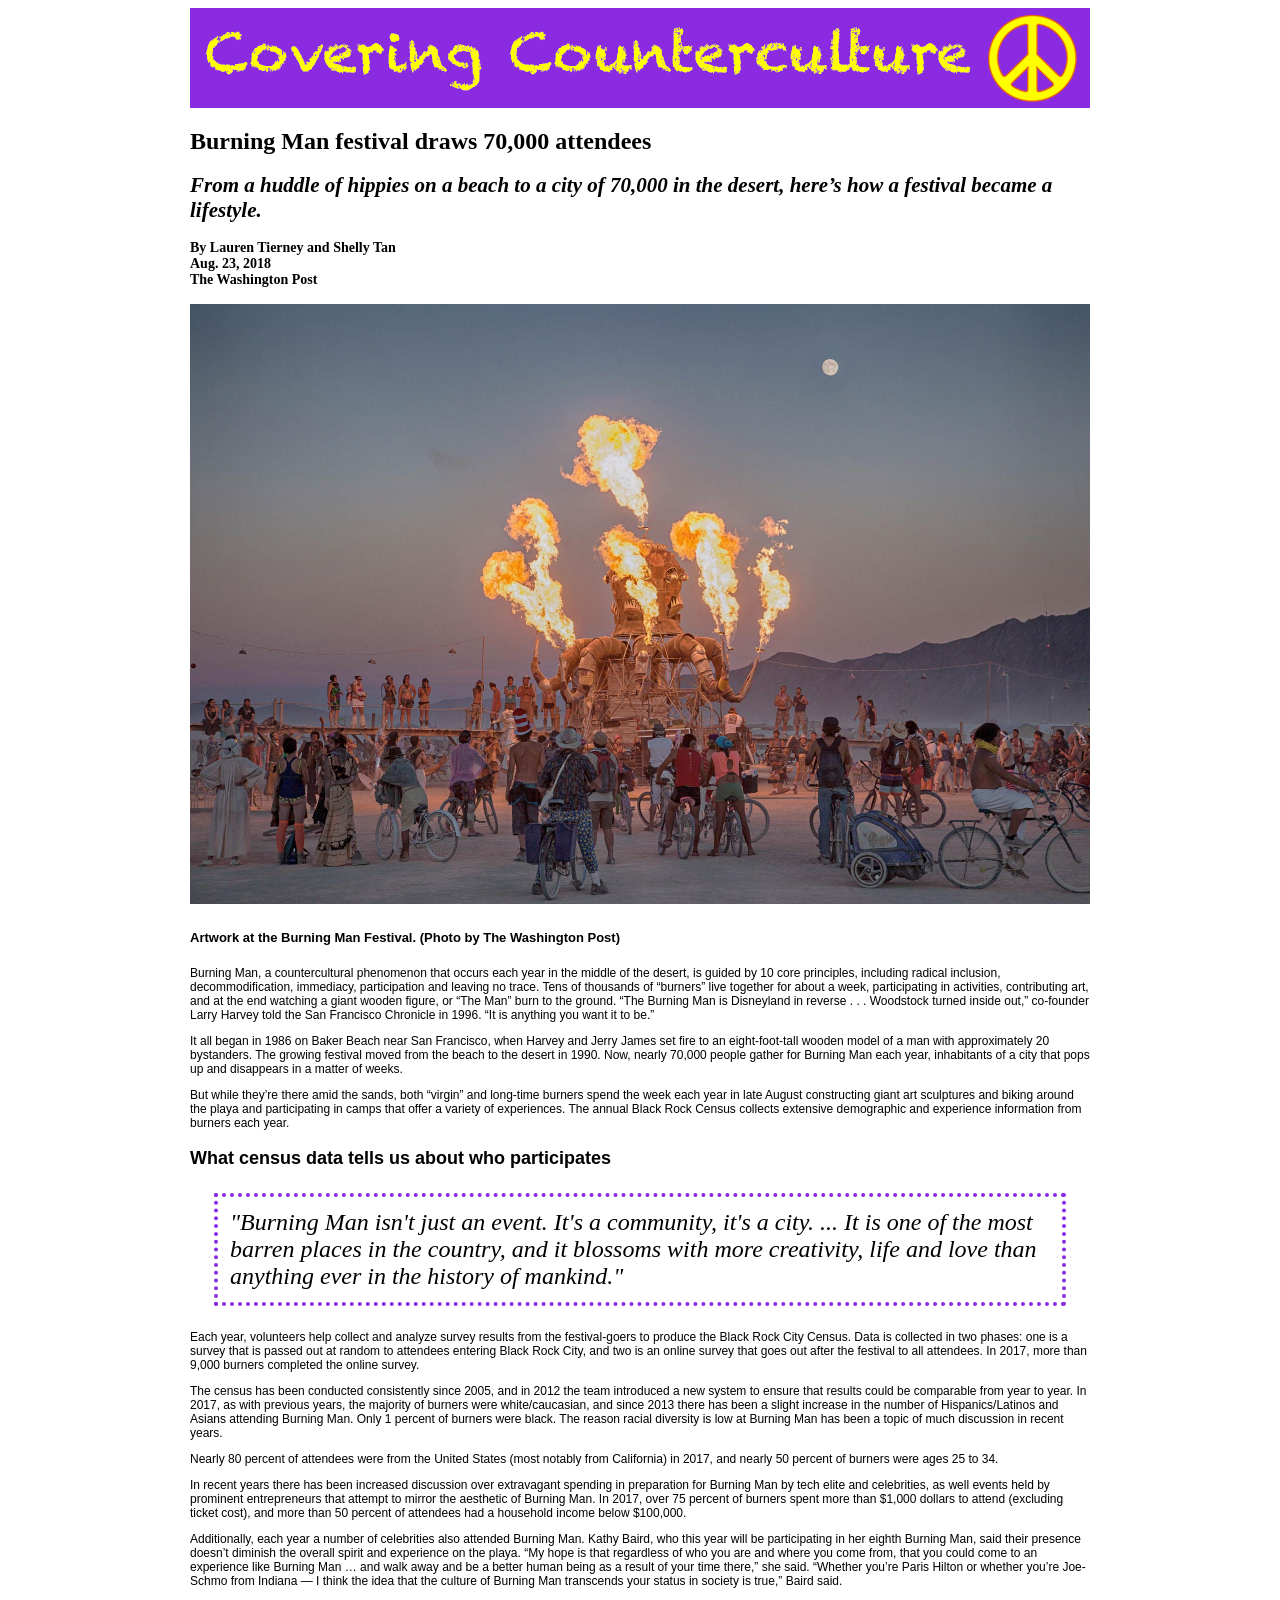
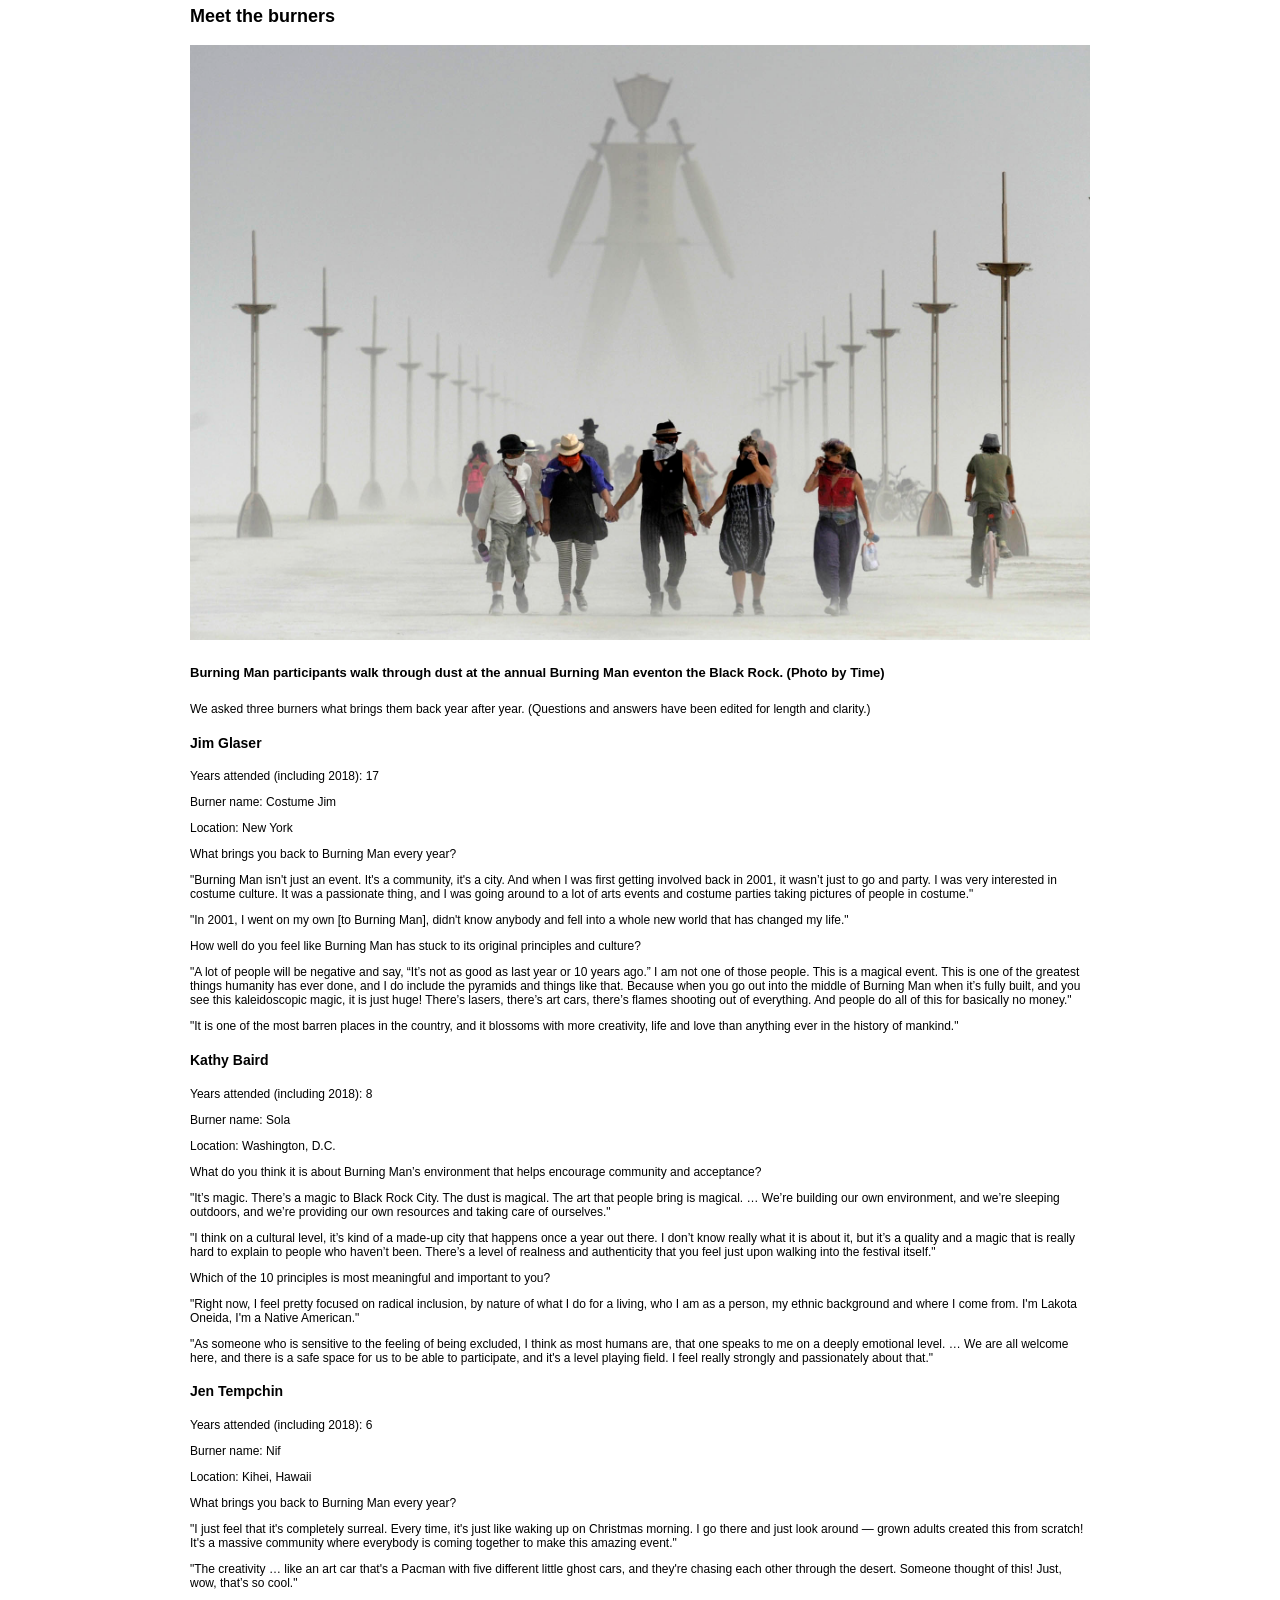
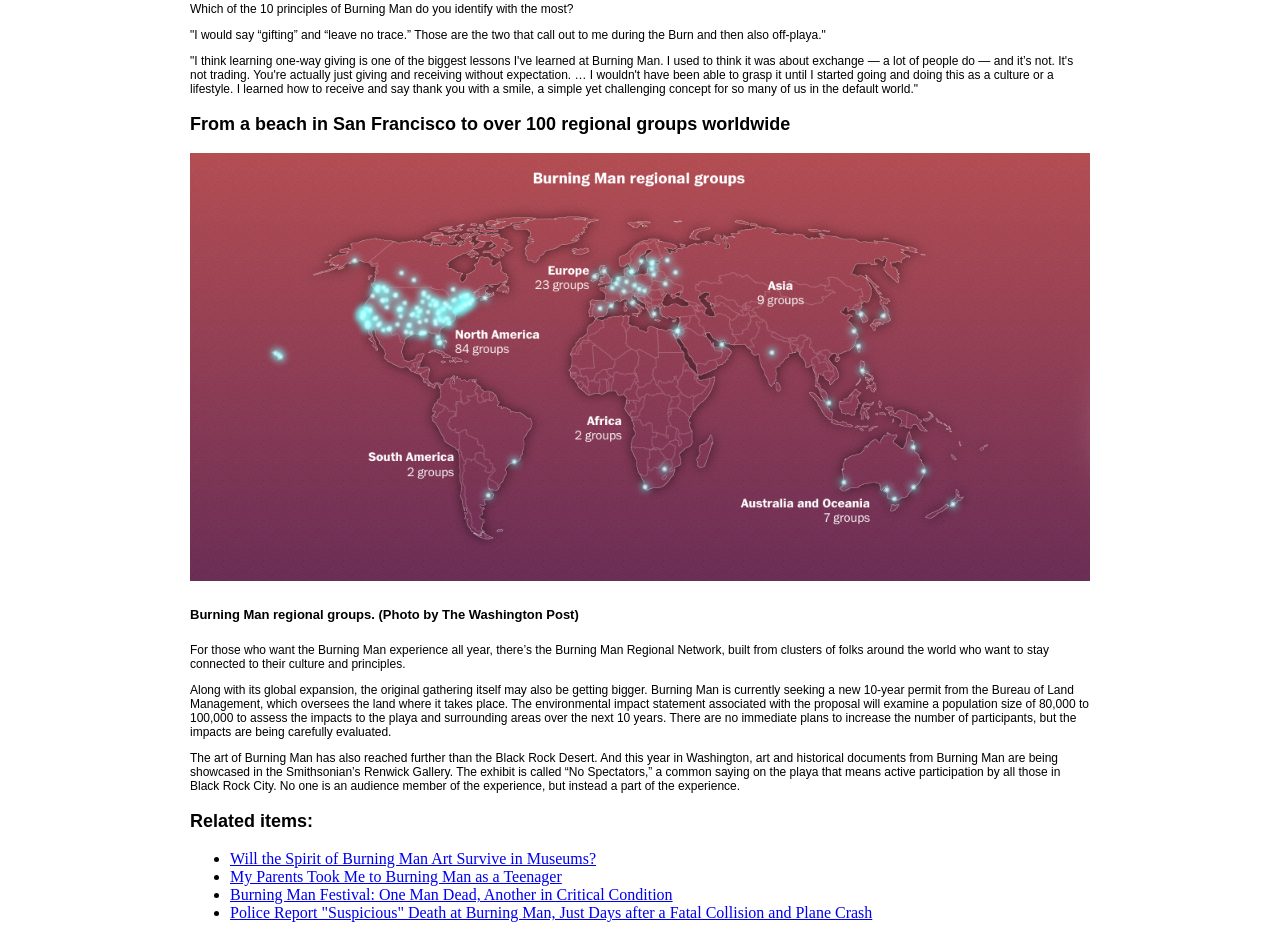
==== midterm/index.html @ 51c1e282 "first draft of midterm" ====
<!DOCTYPE html>
<html lang="en">
  <head>
    <title>Burning Man festival draws 70,000 attendees</title>
    <link href="style.css" type="text/css" rel="stylesheet">
  </head>
  <body>
    <!-- body of my html page -->
    <div id="container">
      <img src="banner.png" alt="banner" id="banner">
      <h1 id="headline">Burning Man festival draws 70,000 attendees</h1>

      <h2 id="deckline">From a huddle of hippies on a beach to a city of 70,000 in the desert, here’s how a festival became a lifestyle.</h2>

      <div id="byline">By Lauren Tierney and Shelly Tan<br>
      Aug. 23, 2018<br>
      The Washington Post<br><br></div>

      <img src="burning-man-splash-image.jpg" alt="artwork" class="image">

      <h5>Artwork at the Burning Man Festival. (Photo by The Washington Post)</h5>

      <p>Burning Man, a countercultural phenomenon that occurs each year in the middle of the desert, is guided by 10 core principles, including radical inclusion, decommodification, immediacy, participation and leaving no trace. Tens of thousands of “burners” live together for about a week, participating in activities, contributing art, and at the end watching a giant wooden figure, or “The Man” burn to the ground. “The Burning Man is Disneyland in reverse . . . Woodstock turned inside out,” co-founder Larry Harvey told the San Francisco Chronicle in 1996. “It is anything you want it to be.”</p>

      <p>It all began in 1986 on Baker Beach near San Francisco, when Harvey and Jerry James set fire to an eight-foot-tall wooden model of a man with approximately 20 bystanders. The growing festival moved from the beach to the desert in 1990. Now, nearly 70,000 people gather for Burning Man each year, inhabitants of a city that pops up and disappears in a matter of weeks.</p>

      <p>But while they’re there amid the sands, both “virgin” and long-time burners spend the week each year in late August constructing giant art sculptures and biking around the playa and participating in camps that offer a variety of experiences. The annual Black Rock Census collects extensive demographic and experience information from burners each year.</p>

      <h3 class="subhead">What census data tells us about who participates</h3>

      <blockquote>"Burning Man isn't just an event. It's a community, it's a city. ... It is one of the most barren places in the country, and it blossoms with more creativity, life and love than anything ever in the history of mankind."</blockquote>

      <p>Each year, volunteers help collect and analyze survey results from the festival-goers to produce the Black Rock City Census. Data is collected in two phases: one is a survey that is passed out at random to attendees entering Black Rock City, and two is an online survey that goes out after the festival to all attendees. In 2017, more than 9,000 burners completed the online survey.</p>

      <p>The census has been conducted consistently since 2005, and in 2012 the team introduced a new system to ensure that results could be comparable from year to year. In 2017, as with previous years, the majority of burners were white/caucasian, and since 2013 there has been a slight increase in the number of Hispanics/Latinos and Asians attending Burning Man. Only 1 percent of burners were black. The reason racial diversity is low at Burning Man has been a topic of much discussion in recent years.</p>

      <p>Nearly 80 percent of attendees were from the United States (most notably from California) in 2017, and nearly 50 percent of burners were ages 25 to 34.</p>

      <p>In recent years there has been increased discussion over extravagant spending in preparation for Burning Man by tech elite and celebrities, as well events held by prominent entrepreneurs that attempt to mirror the aesthetic of Burning Man. In 2017, over 75 percent of burners spent more than $1,000 dollars to attend (excluding ticket cost), and more than 50 percent of attendees had a household income below $100,000.</p>

      <p>Additionally, each year a number of celebrities also attended Burning Man. Kathy Baird, who this year will be participating in her eighth Burning Man, said their presence doesn’t diminish the overall spirit and experience on the playa. “My hope is that regardless of who you are and where you come from, that you could come to an experience like Burning Man … and walk away and be a better human being as a result of your time there,” she said. “Whether you’re Paris Hilton or whether you’re Joe-Schmo from Indiana — I think the idea that the culture of Burning Man transcends your status in society is true,” Baird said.</p>

      <h3 class="subhead">Meet the burners</h3>

      <img src="burning-man-time-photo.jpg" alt="walk" class="image">

      <h5>Burning Man participants walk through dust at the annual Burning Man eventon the Black Rock. (Photo by Time)</h5>

      <p>We asked three burners what brings them back year after year. (Questions and answers have been edited for length and clarity.)</p>

      <h4>Jim Glaser</h4>

      <p>Years attended (including 2018): 17</p>

      <p>Burner name: Costume Jim</p>

      <p>Location: New York</p>

      <p>What brings you back to Burning Man every year?</p>

      <p>"Burning Man isn't just an event. It's a community, it's a city. And when I was first getting involved back in 2001, it wasn’t just to go and party. I was very interested in costume culture. It was a passionate thing, and I was going around to a lot of arts events and costume parties taking pictures of people in costume."</p>

      <p>"In 2001, I went on my own [to Burning Man], didn't know anybody and fell into a whole new world that has changed my life."</p>

      <p>How well do you feel like Burning Man has stuck to its original principles and culture?</p>

      <p>"A lot of people will be negative and say, “It’s not as good as last year or 10 years ago.” I am not one of those people. This is a magical event. This is one of the greatest things humanity has ever done, and I do include the pyramids and things like that. Because when you go out into the middle of Burning Man when it’s fully built, and you see this kaleidoscopic magic, it is just huge! There’s lasers, there’s art cars, there’s flames shooting out of everything. And people do all of this for basically no money."</p>

      <p>"It is one of the most barren places in the country, and it blossoms with more creativity, life and love than anything ever in the history of mankind."</p>

      <h4>Kathy Baird</h4>

      <p>Years attended (including 2018): 8</p>

      <p>Burner name: Sola</p>

      <p>Location: Washington, D.C.</p>

      <p>What do you think it is about Burning Man’s environment that helps encourage community and acceptance?</p>

      <p>"It’s magic. There’s a magic to Black Rock City. The dust is magical. The art that people bring is magical. … We’re building our own environment, and we’re sleeping outdoors, and we’re providing our own resources and taking care of ourselves."</p>

      <p>"I think on a cultural level, it’s kind of a made-up city that happens once a year out there. I don’t know really what it is about it, but it’s a quality and a magic that is really hard to explain to people who haven’t been. There’s a level of realness and authenticity that you feel just upon walking into the festival itself."</p>

      <p>Which of the 10 principles is most meaningful and important to you?</p>

      <p>"Right now, I feel pretty focused on radical inclusion, by nature of what I do for a living, who I am as a person, my ethnic background and where I come from. I'm Lakota Oneida, I'm a Native American."</p>

      <p>"As someone who is sensitive to the feeling of being excluded, I think as most humans are, that one speaks to me on a deeply emotional level. … We are all welcome here, and there is a safe space for us to be able to participate, and it's a level playing field. I feel really strongly and passionately about that."</p>

      <h4>Jen Tempchin</h4>

      <p>Years attended (including 2018): 6</p>

      <p>Burner name: Nif</p>

      <p>Location: Kihei, Hawaii</p>

      <p>What brings you back to Burning Man every year?</p>

      <p>"I just feel that it's completely surreal. Every time, it's just like waking up on Christmas morning. I go there and just look around — grown adults created this from scratch! It's a massive community where everybody is coming together to make this amazing event."</p>

      <p>"The creativity … like an art car that's a Pacman with five different little ghost cars, and they're chasing each other through the desert. Someone thought of this! Just, wow, that’s so cool."</p>

      <p>Which of the 10 principles of Burning Man do you identify with the most?</p>

      <p>"I would say “gifting” and “leave no trace.” Those are the two that call out to me during the Burn and then also off-playa."</p>

      <p>"I think learning one-way giving is one of the biggest lessons I've learned at Burning Man. I used to think it was about exchange — a lot of people do — and it’s not. It's not trading. You're actually just giving and receiving without expectation. … I wouldn't have been able to grasp it until I started going and doing this as a culture or a lifestyle. I learned how to receive and say thank you with a smile, a simple yet challenging concept for so many of us in the default world."</p>

      <h3 class="subhead">From a beach in San Francisco to over 100 regional groups worldwide</h3>

      <img src="burning-man-map.png" alt="map" class="image">

      <h5>Burning Man regional groups. (Photo by The Washington Post)</h5>

      <p>For those who want the Burning Man experience all year, there’s the Burning Man Regional Network, built from clusters of folks around the world who want to stay connected to their culture and principles.</p>

      <p>Along with its global expansion, the original gathering itself may also be getting bigger. Burning Man is currently seeking a new 10-year permit from the Bureau of Land Management, which oversees the land where it takes place. The environmental impact statement associated with the proposal will examine a population size of 80,000 to 100,000 to assess the impacts to the playa and surrounding areas over the next 10 years. There are no immediate plans to increase the number of participants, but the impacts are being carefully evaluated.</p>

      <p>The art of Burning Man has also reached further than the Black Rock Desert. And this year in Washington, art and historical documents from Burning Man are being showcased in the Smithsonian’s Renwick Gallery. The exhibit is called “No Spectators,” a common saying on the playa that means active participation by all those in Black Rock City. No one is an audience member of the experience, but instead a part of the experience.</p>

      <h3 class="subhead">Related items:</h3>
      <ul>
        <li><a href=https://www.nytimes.com/2018/03/23/arts/design/burning-man-art-renwick-gallery.html target=_new>Will the Spirit of Burning Man Art Survive in Museums?</a></li>
        <li><a href=https://www.vogue.com/article/burning-man-festival-with-family-teenagers target=_new>My Parents Took Me to Burning Man as a Teenager</a></li>
        <li><a href=https://www.rollingstone.com/music/music-news/burning-man-festival-one-man-dead-another-in-critical-condition-195101/ target=_new>Burning Man Festival: One Man Dead, Another in Critical Condition</a></li>
        <li><a href=https://www.newsweek.com/burning-man-suspicious-death-plane-crash-car-accident-1457036 target=_new>Police Report "Suspicious" Death at Burning Man, Just Days after a Fatal Collision and Plane Crash</a></li>
      </ul>

    </div>
  </body>
</html>
---- midterm/style.css ----
/* styles for my resume */

blockquote {
  border: 4px dotted #8A2BE2;
  font-size: 24px;
  font-style: italic;
  margin: 24px;
  padding: 12px;
}

h1 {
  font-family: "Times New Roman";
  font-size: 24px;
}

h2 {
  font-family: "Times New Roman";
  font-size: 21px;
  font-style: italic;
}

h3 {
  font-family: Helvetica;
  font-size: 18px;
}

h4 {
  font-family: Helvetica;
  font-size: 14px;
}

h5 {
  font-family: Helvetica;
  font-size: 13px;
}

p {
  font-family: Helvetica, Arial, sans-serif;
  font-size: 12px;
}

.image {
  height: auto;
  max-width: 900px;
}

#byline {
  font-family: "Times New Roman";
  font-size: 14px;
  font-weight: 700;
}

#container {
  margin: 0 auto;
  width: 900px;
}
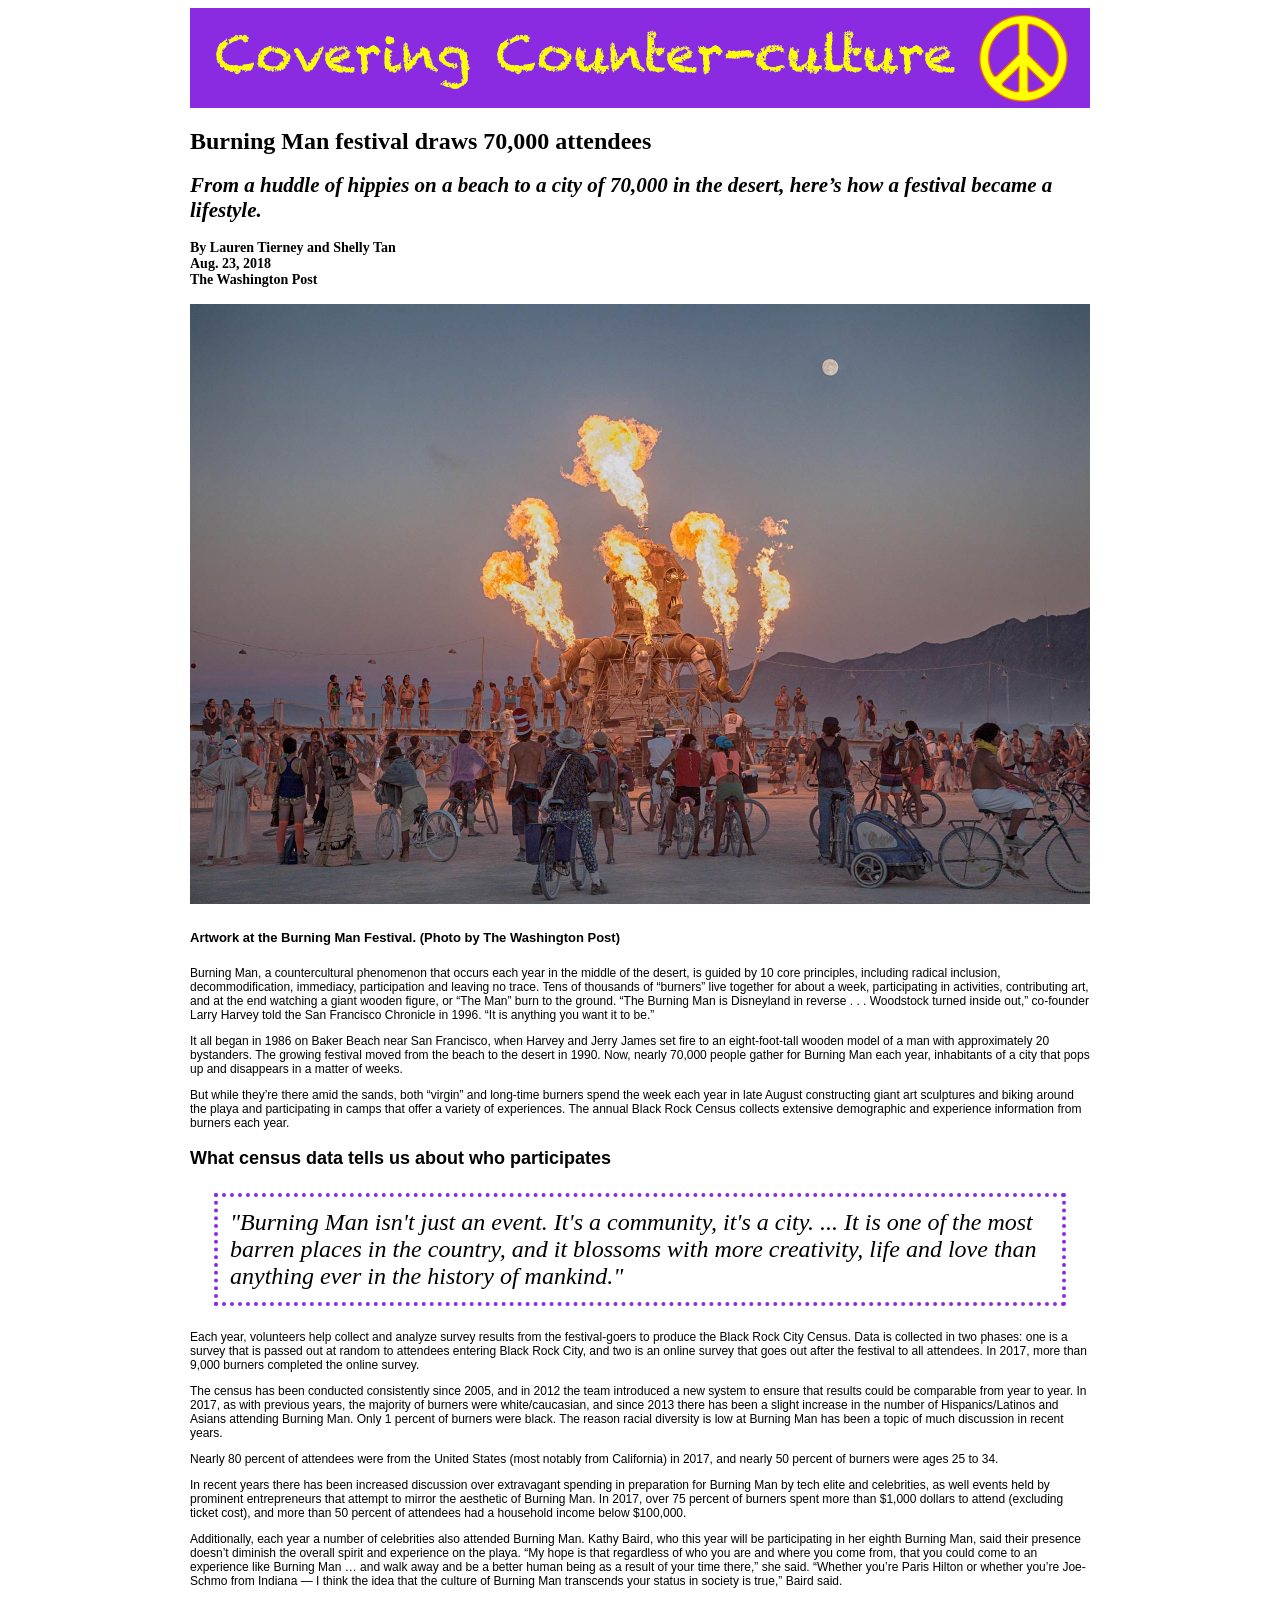
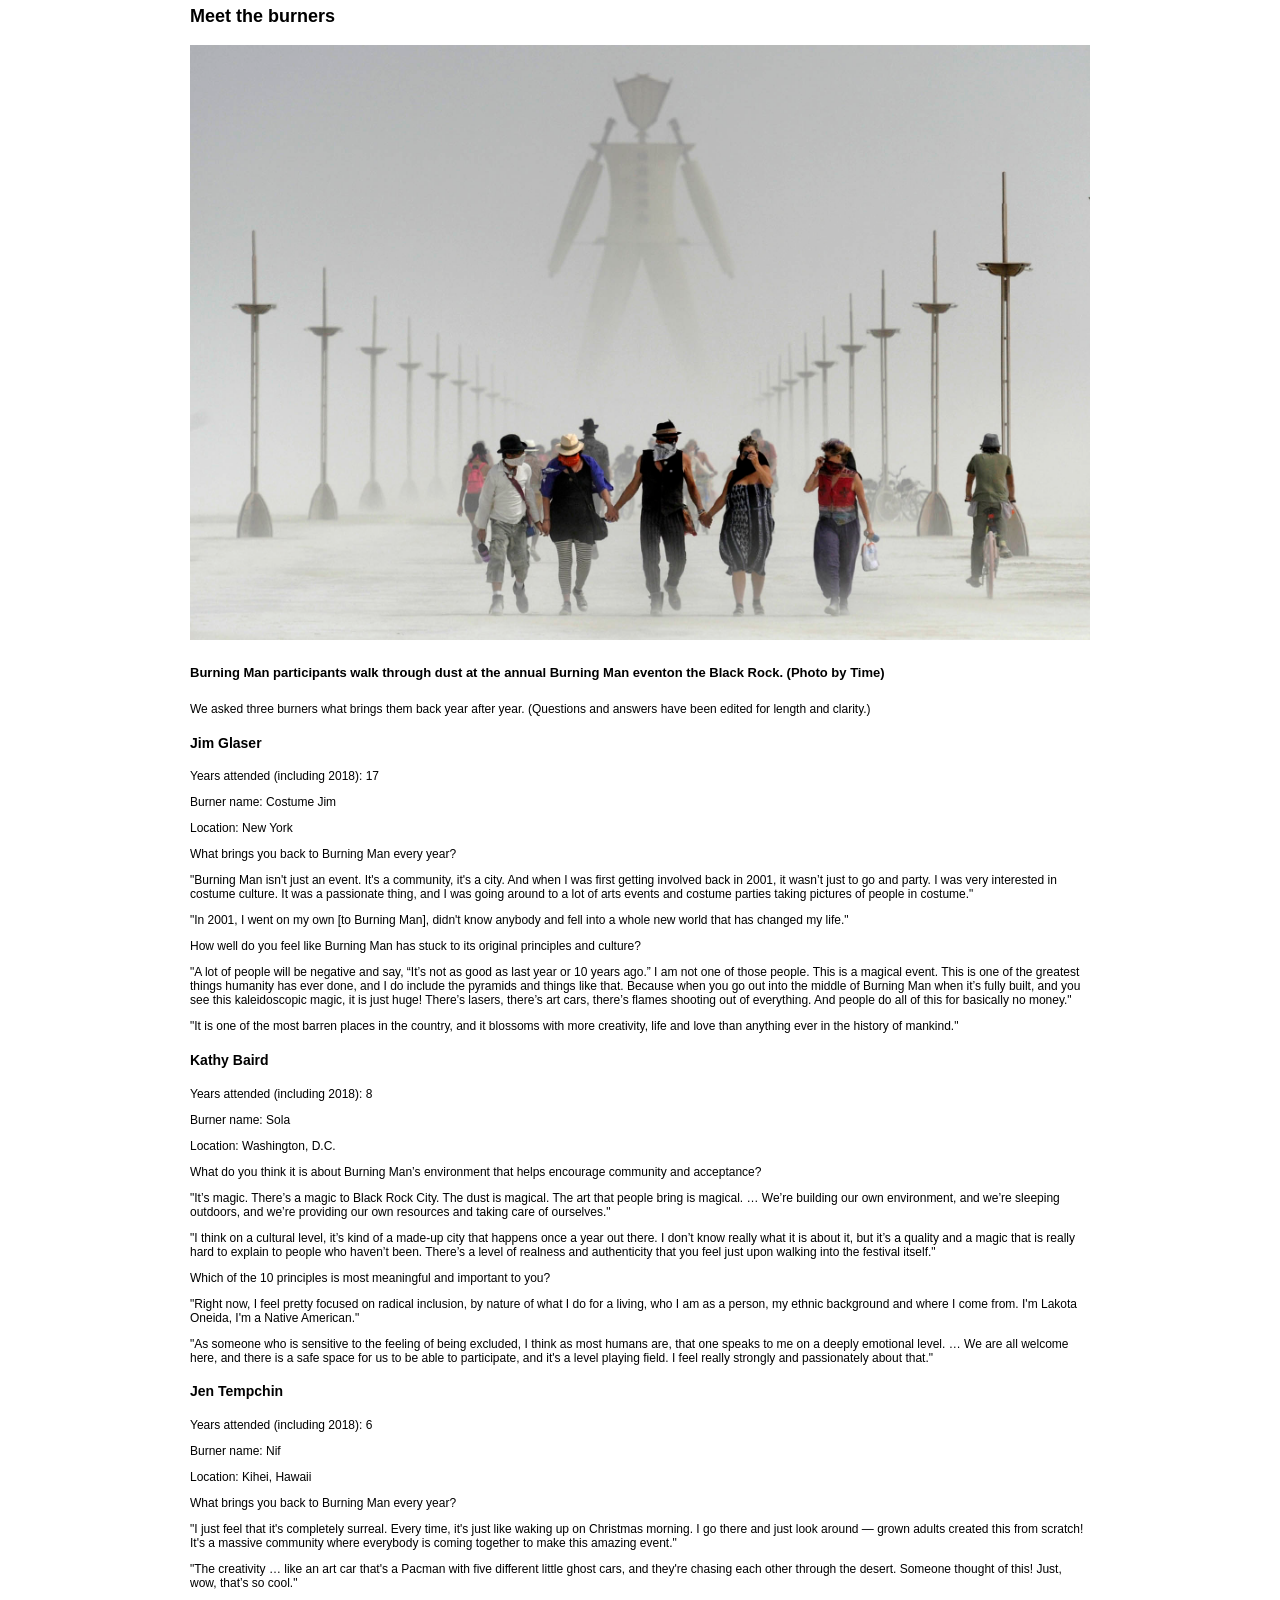
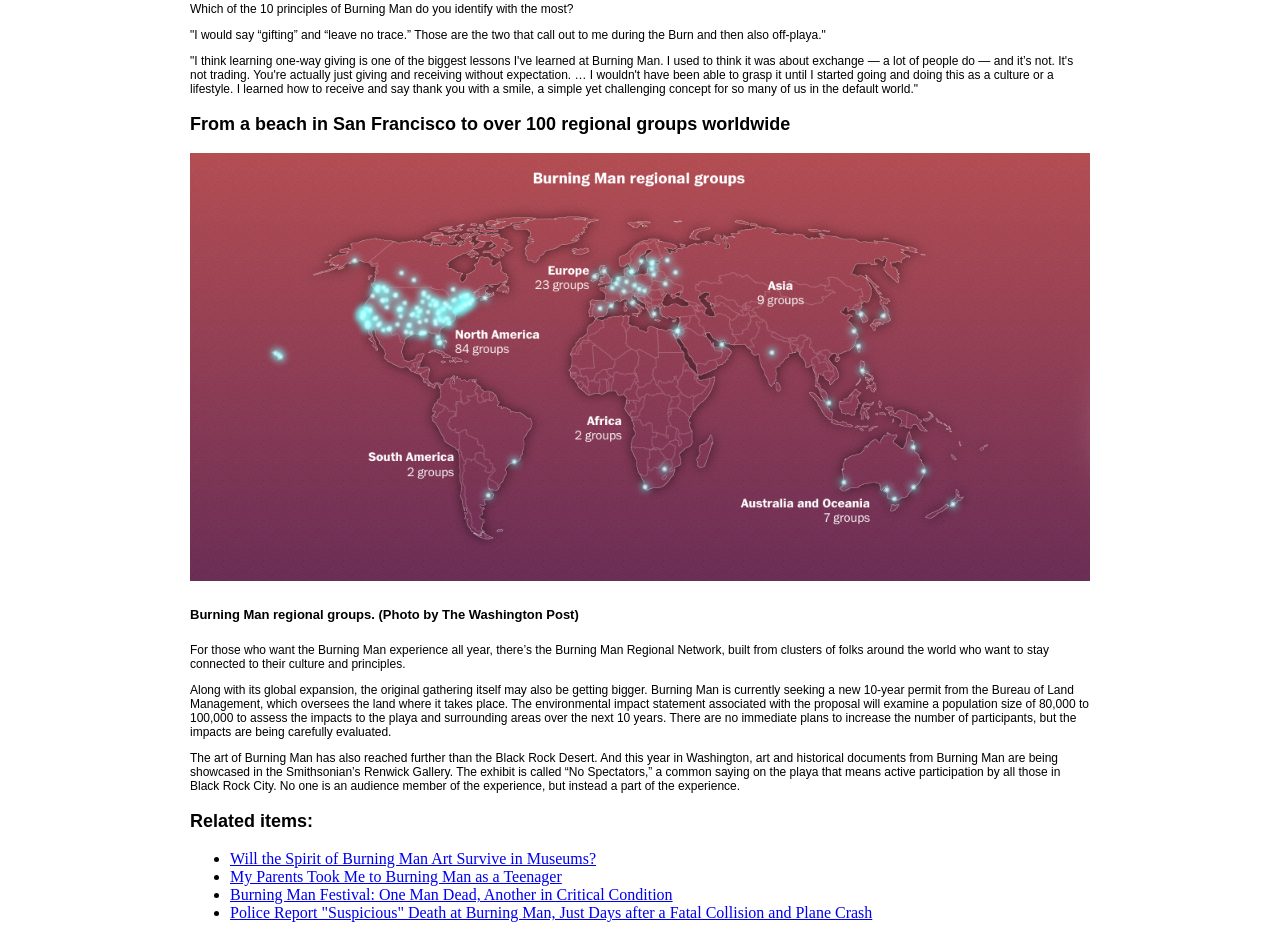
==== commit dd13e353: "banner edit" ====
--- a/midterm/index.html
+++ b/midterm/index.html
@@ -1,7 +1,7 @@
 <!DOCTYPE html>
 <html lang="en">
   <head>
-    <title>Burning Man festival draws 70,000 attendees</title>
+    <title>Covering Counter-culture: Burning Man festival draws 70,000 attendees</title>
     <link href="style.css" type="text/css" rel="stylesheet">
   </head>
   <body>
@@ -122,10 +122,10 @@
 
       <h3 class="subhead">Related items:</h3>
       <ul>
-        <li><a href=https://www.nytimes.com/2018/03/23/arts/design/burning-man-art-renwick-gallery.html target=_new>Will the Spirit of Burning Man Art Survive in Museums?</a></li>
-        <li><a href=https://www.vogue.com/article/burning-man-festival-with-family-teenagers target=_new>My Parents Took Me to Burning Man as a Teenager</a></li>
-        <li><a href=https://www.rollingstone.com/music/music-news/burning-man-festival-one-man-dead-another-in-critical-condition-195101/ target=_new>Burning Man Festival: One Man Dead, Another in Critical Condition</a></li>
-        <li><a href=https://www.newsweek.com/burning-man-suspicious-death-plane-crash-car-accident-1457036 target=_new>Police Report "Suspicious" Death at Burning Man, Just Days after a Fatal Collision and Plane Crash</a></li>
+        <li><a href=https://www.nytimes.com/2018/03/23/arts/design/burning-man-art-renwick-gallery.html target=_blank>Will the Spirit of Burning Man Art Survive in Museums?</a></li>
+        <li><a href=https://www.vogue.com/article/burning-man-festival-with-family-teenagers target=_blank>My Parents Took Me to Burning Man as a Teenager</a></li>
+        <li><a href=https://www.rollingstone.com/music/music-news/burning-man-festival-one-man-dead-another-in-critical-condition-195101/ target=_blank>Burning Man Festival: One Man Dead, Another in Critical Condition</a></li>
+        <li><a href=https://www.newsweek.com/burning-man-suspicious-death-plane-crash-car-accident-1457036 target=_blank>Police Report "Suspicious" Death at Burning Man, Just Days after a Fatal Collision and Plane Crash</a></li>
       </ul>
 
     </div>
